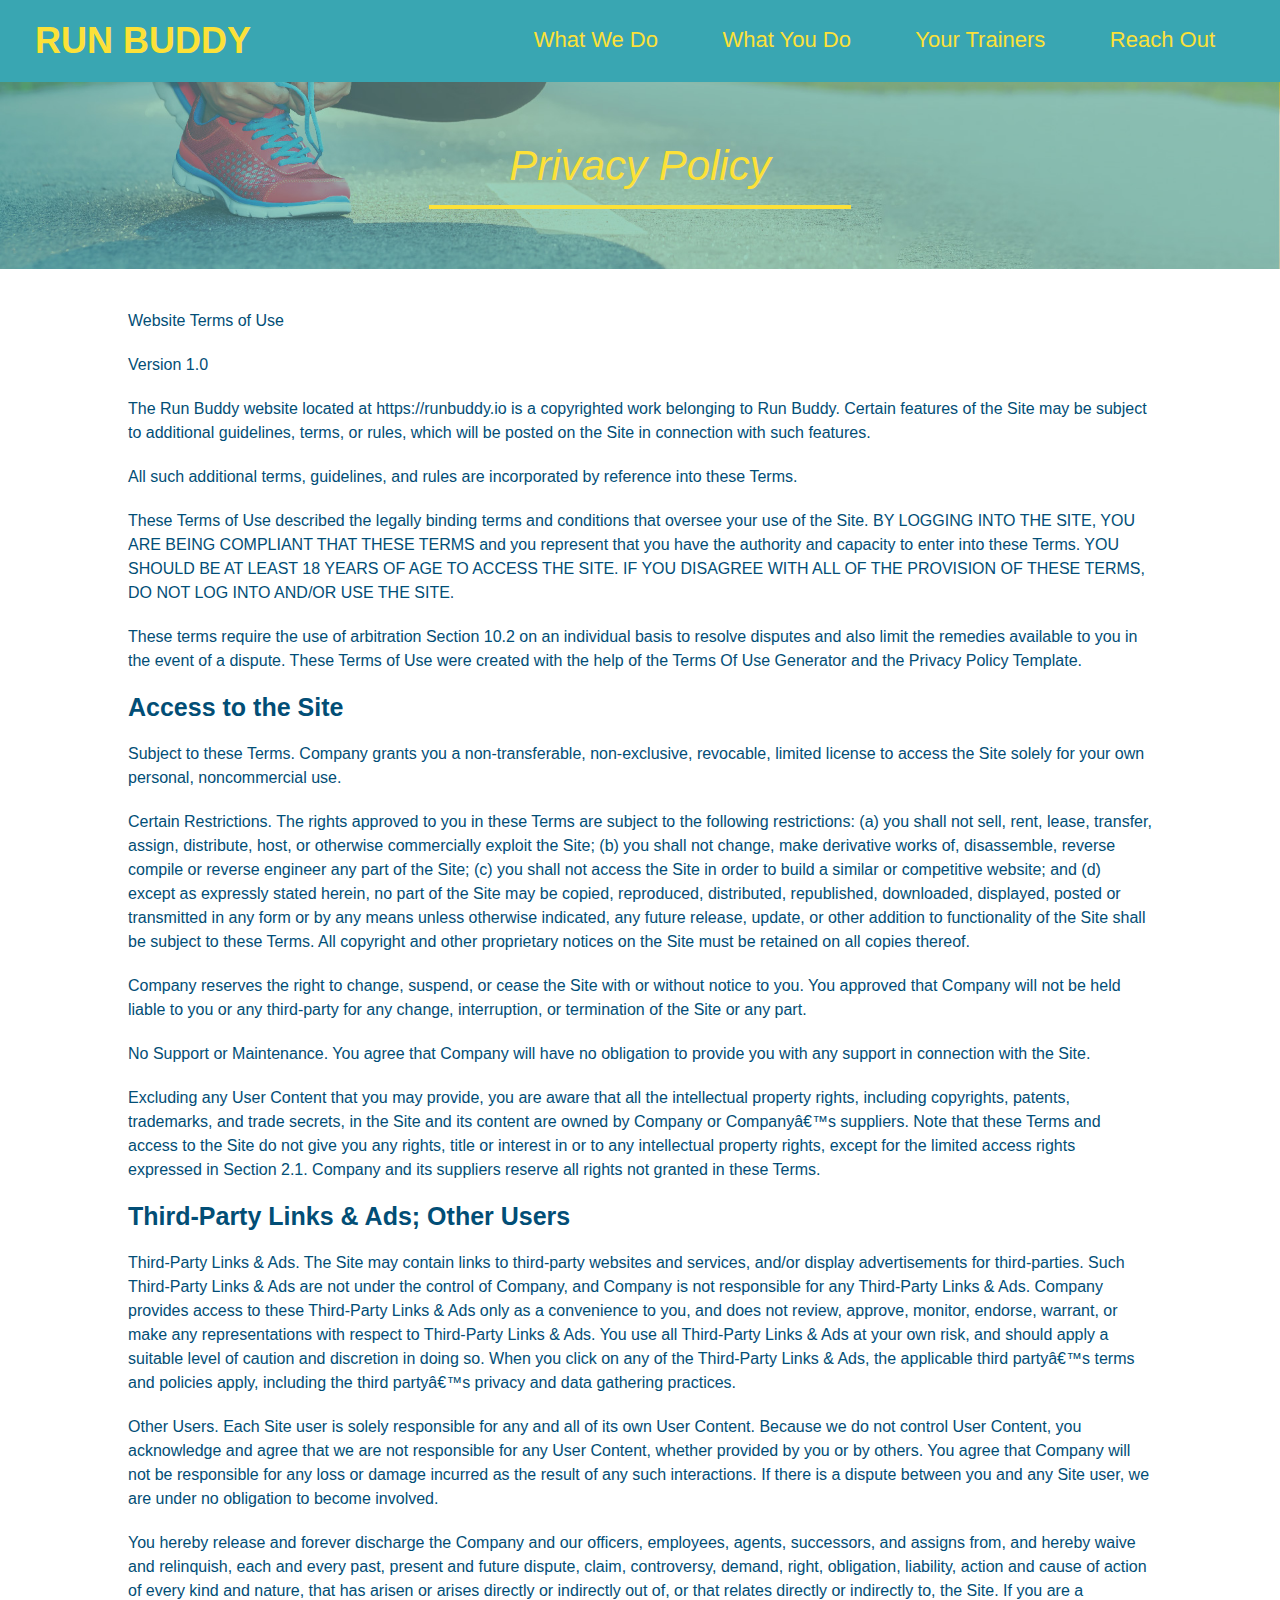
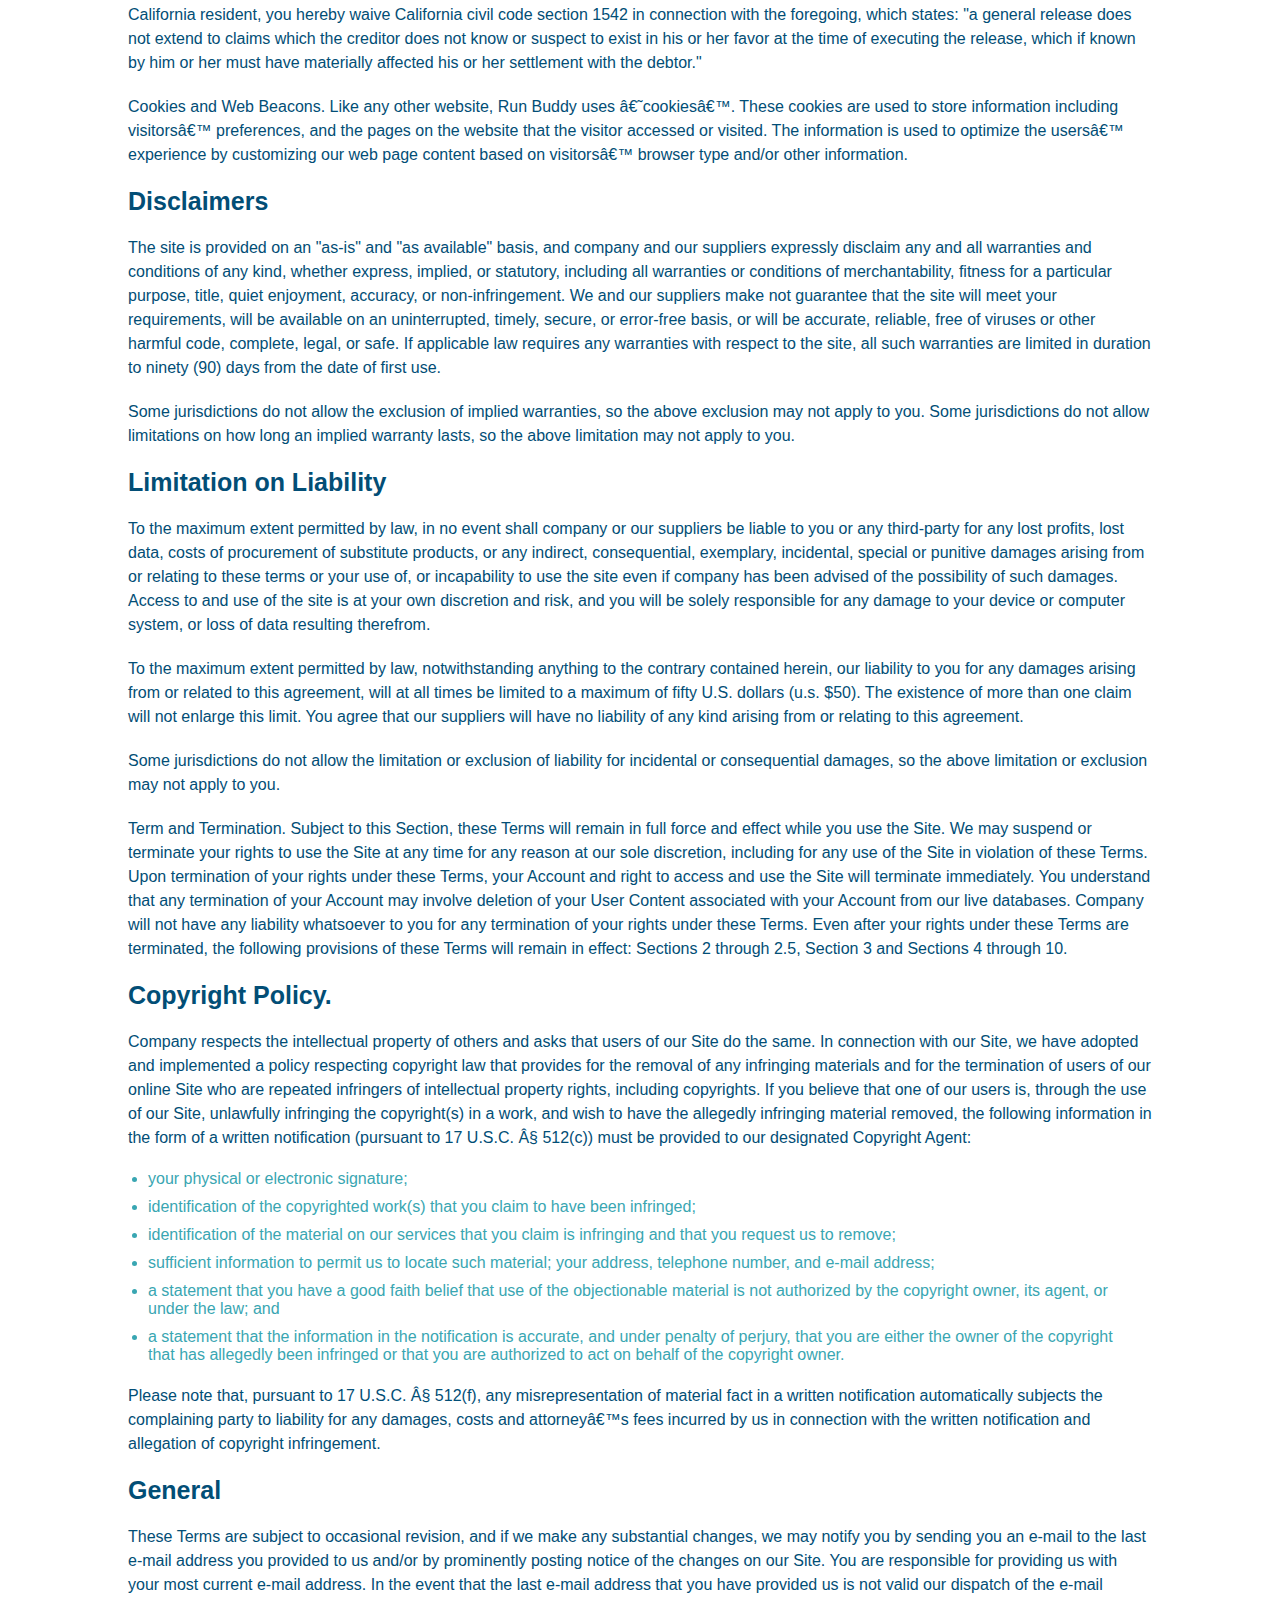
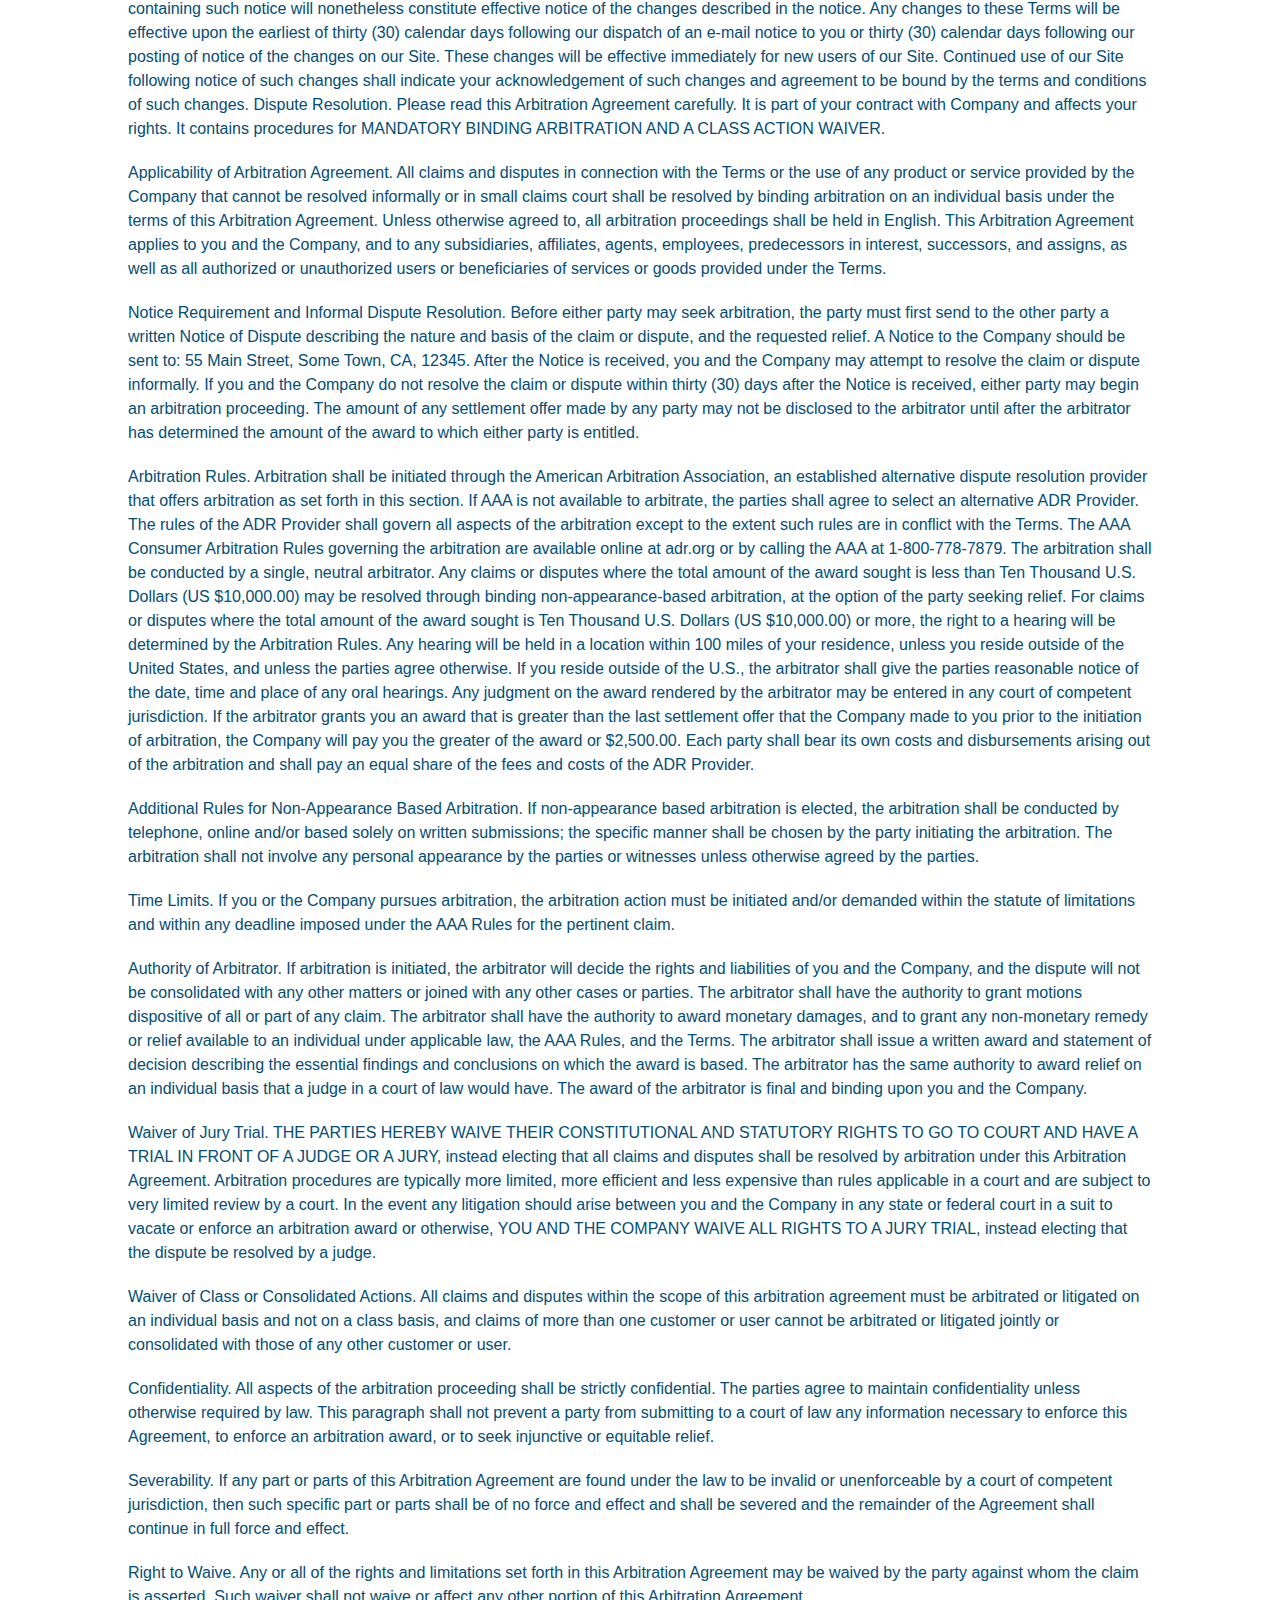
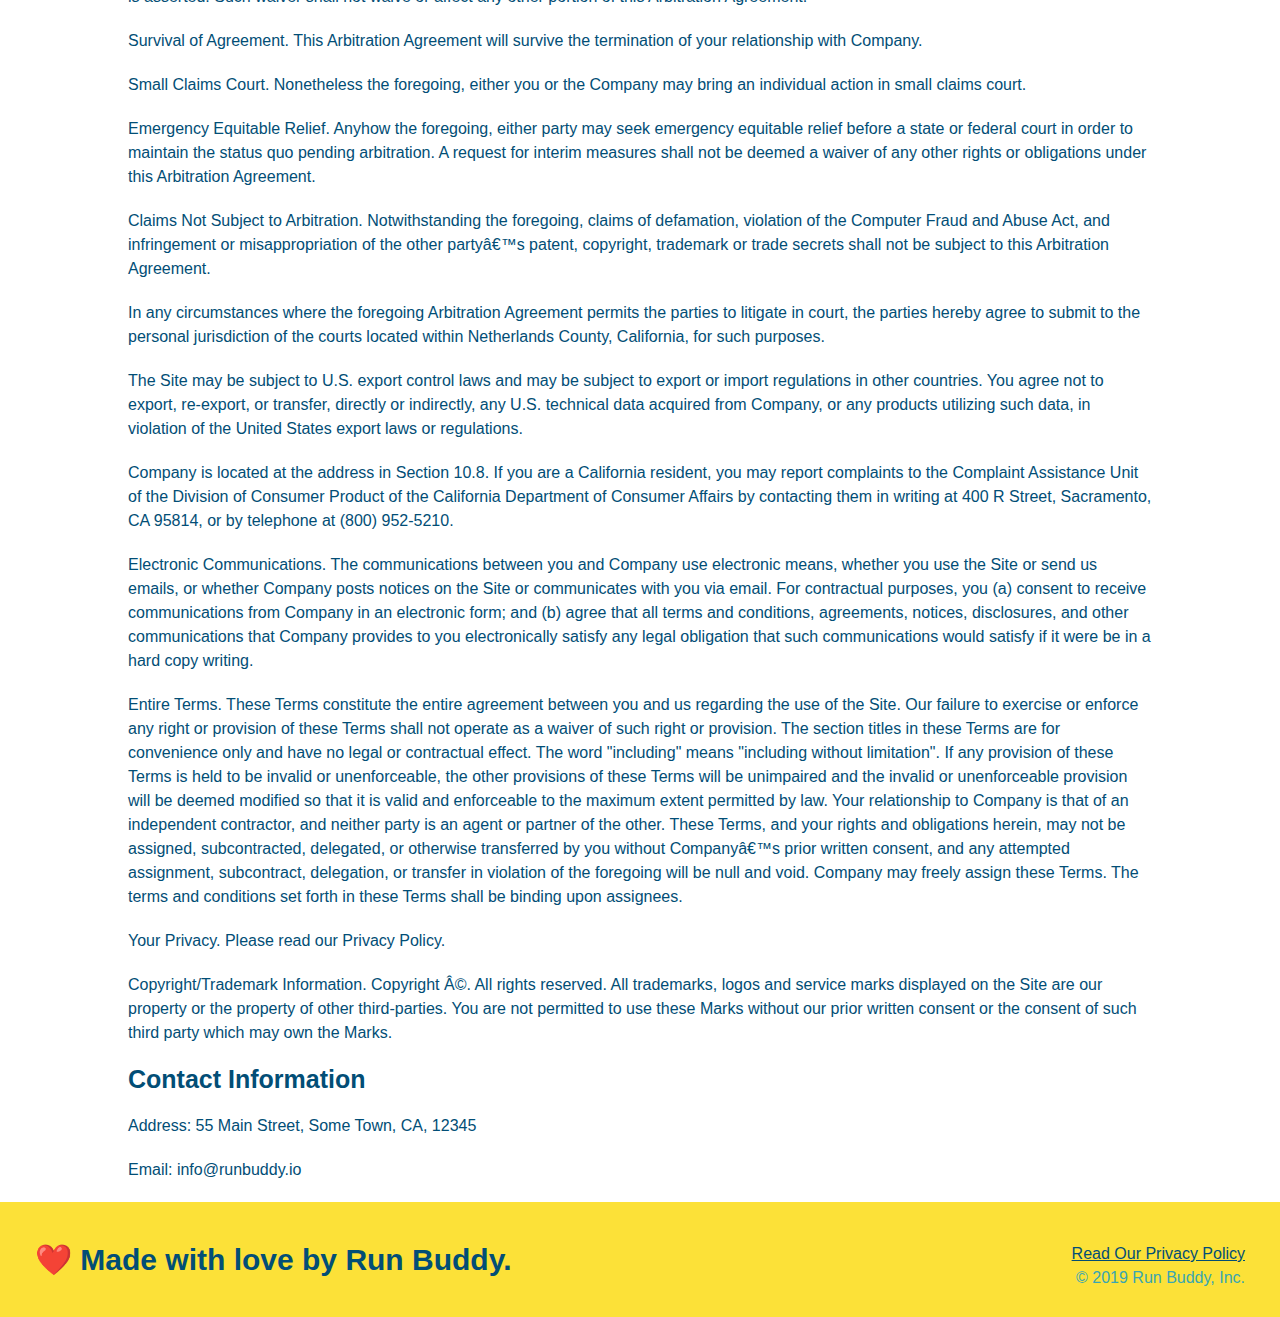
==== privacy-policy.html @ 2e524968 "privacy policy" ====
<!DOCTYPE html>
<html lang="en">
<head>
    <meta charset="UTF-8">
    <link rel="stylesheet" href="./assets/css/style.css">
    <link rel="stylesheet" href="./assets/css/secondary-styles.css">
    <title>Privacy Policy - Run Buddy</title>
</head>
<body>
    <!-- navigation-->
    <header>
        <a href="/"> <h1>RUN BUDDY</h1> </a>
        <nav>
            <!-- Unorder list element -->
            <ul>
                <!-- List Item element -->
                <li>
                    <a href="./index.html#what-we-do">What We Do</a>
                </li>
                <li>
                    <a href="./index.html#what-you-do">What You Do</a>
                </li>
                <li>
                    <a href="./index.html#your-trainers">Your Trainers</a>
                </li>
                <li>
                    <a href="./index.html#reach-out">Reach Out</a>
                </li>
            </ul>
        </nav>
    </header>

    <!-- Hero sections -->
    <section class="hero">
        <h2 class="page-title">
            Privacy Policy
        </h2>

    </section>

    <!-- Privacy  -->
    <article class="secondary-content">
        <p>
            Website Terms of Use
          </p>
    
          <p>
            Version 1.0
          </p>
    
          <p>
            The Run Buddy website located at https://runbuddy.io is a copyrighted work belonging to Run Buddy. Certain
            features of the Site may be subject to additional guidelines, terms, or rules, which will be posted on the Site
            in connection with such features.
          </p>
    
          <p>
            All such additional terms, guidelines, and rules are incorporated by reference into these Terms.
          </p>
    
          <p>
            These Terms of Use described the legally binding terms and conditions that oversee your use of the Site. BY
            LOGGING INTO THE SITE, YOU ARE BEING COMPLIANT THAT THESE TERMS and you represent that you have the authority
            and capacity to enter into these Terms. YOU SHOULD BE AT LEAST 18 YEARS OF AGE TO ACCESS THE SITE. IF YOU
            DISAGREE WITH ALL OF THE PROVISION OF THESE TERMS, DO NOT LOG INTO AND/OR USE THE SITE.
          </p>
    
          <p>
            These terms require the use of arbitration Section 10.2 on an individual basis to resolve disputes and also
            limit the remedies available to you in the event of a dispute. These Terms of Use were created with the help of
            the Terms Of Use Generator and the Privacy Policy Template.
          </p>
    
          <h3>
            Access to the Site
          </h3>
    
          <p>
            Subject to these Terms. Company grants you a non-transferable, non-exclusive, revocable, limited license to
            access the Site solely for your own personal, noncommercial use.
          </p>
    
          <p>
            Certain Restrictions. The rights approved to you in these Terms are subject to the following restrictions: (a)
            you shall not sell, rent, lease, transfer, assign, distribute, host, or otherwise commercially exploit the Site;
            (b) you shall not change, make derivative works of, disassemble, reverse compile or reverse engineer any part of
            the Site; (c) you shall not access the Site in order to build a similar or competitive website; and (d) except
            as expressly stated herein, no part of the Site may be copied, reproduced, distributed, republished, downloaded,
            displayed, posted or transmitted in any form or by any means unless otherwise indicated, any future release,
            update, or other addition to functionality of the Site shall be subject to these Terms. All copyright and other
            proprietary notices on the Site must be retained on all copies thereof.
          </p>
    
          <p>
            Company reserves the right to change, suspend, or cease the Site with or without notice to you. You approved
            that Company will not be held liable to you or any third-party for any change, interruption, or termination of
            the Site or any part.
          </p>
    
          <p>
            No Support or Maintenance. You agree that Company will have no obligation to provide you with any support in
            connection with the Site.
          </p>
    
          <p>
            Excluding any User Content that you may provide, you are aware that all the intellectual property rights,
            including copyrights, patents, trademarks, and trade secrets, in the Site and its content are owned by Company
            or Companyâ€™s suppliers. Note that these Terms and access to the Site do not give you any rights, title or
            interest in or to any intellectual property rights, except for the limited access rights expressed in Section
            2.1. Company and its suppliers reserve all rights not granted in these Terms.
          </p>
    
          <h3>
            Third-Party Links & Ads; Other Users
          </h3>
    
          <p>
            Third-Party Links & Ads. The Site may contain links to third-party websites and services, and/or display
            advertisements for third-parties. Such Third-Party Links & Ads are not under the control of Company, and Company
            is not responsible for any Third-Party Links & Ads. Company provides access to these Third-Party Links & Ads
            only as a convenience to you, and does not review, approve, monitor, endorse, warrant, or make any
            representations with respect to Third-Party Links & Ads. You use all Third-Party Links & Ads at your own risk,
            and should apply a suitable level of caution and discretion in doing so. When you click on any of the
            Third-Party Links & Ads, the applicable third partyâ€™s terms and policies apply, including the third partyâ€™s
            privacy and data gathering practices.
          </p>
    
          <p>
            Other Users. Each Site user is solely responsible for any and all of its own User Content. Because we do not
            control User Content, you acknowledge and agree that we are not responsible for any User Content, whether
            provided by you or by others. You agree that Company will not be responsible for any loss or damage incurred as
            the result of any such interactions. If there is a dispute between you and any Site user, we are under no
            obligation to become involved.
          </p>
    
          <p>
            You hereby release and forever discharge the Company and our officers, employees, agents, successors, and
            assigns from, and hereby waive and relinquish, each and every past, present and future dispute, claim,
            controversy, demand, right, obligation, liability, action and cause of action of every kind and nature, that has
            arisen or arises directly or indirectly out of, or that relates directly or indirectly to, the Site. If you are
            a California resident, you hereby waive California civil code section 1542 in connection with the foregoing,
            which states: "a general release does not extend to claims which the creditor does not know or suspect to exist
            in his or her favor at the time of executing the release, which if known by him or her must have materially
            affected his or her settlement with the debtor."
          </p>
    
          <p>
            Cookies and Web Beacons. Like any other website, Run Buddy uses â€˜cookiesâ€™. These cookies are used to store
            information including visitorsâ€™ preferences, and the pages on the website that the visitor accessed or visited.
            The information is used to optimize the usersâ€™ experience by customizing our web page content based on visitorsâ€™
            browser type and/or other information.
          </p>
    
          <h3>
            Disclaimers
          </h3>
    
          <p>
            The site is provided on an "as-is" and "as available" basis, and company and our suppliers expressly disclaim
            any and all warranties and conditions of any kind, whether express, implied, or statutory, including all
            warranties or conditions of merchantability, fitness for a particular purpose, title, quiet enjoyment, accuracy,
            or non-infringement. We and our suppliers make not guarantee that the site will meet your requirements, will be
            available on an uninterrupted, timely, secure, or error-free basis, or will be accurate, reliable, free of
            viruses or other harmful code, complete, legal, or safe. If applicable law requires any warranties with respect
            to the site, all such warranties are limited in duration to ninety (90) days from the date of first use.
          </p>
    
          <p>
            Some jurisdictions do not allow the exclusion of implied warranties, so the above exclusion may not apply to
            you. Some jurisdictions do not allow limitations on how long an implied warranty lasts, so the above limitation
            may not apply to you.
          </p>
    
          <h3>
            Limitation on Liability
          </h3>
    
          <p>
            To the maximum extent permitted by law, in no event shall company or our suppliers be liable to you or any
            third-party for any lost profits, lost data, costs of procurement of substitute products, or any indirect,
            consequential, exemplary, incidental, special or punitive damages arising from or relating to these terms or
            your use of, or incapability to use the site even if company has been advised of the possibility of such
            damages. Access to and use of the site is at your own discretion and risk, and you will be solely responsible
            for any damage to your device or computer system, or loss of data resulting therefrom.
          </p>
    
          <p>
            To the maximum extent permitted by law, notwithstanding anything to the contrary contained herein, our liability
            to you for any damages arising from or related to this agreement, will at all times be limited to a maximum of
            fifty U.S. dollars (u.s. $50). The existence of more than one claim will not enlarge this limit. You agree that
            our suppliers will have no liability of any kind arising from or relating to this agreement.
          </p>
    
          <p>
            Some jurisdictions do not allow the limitation or exclusion of liability for incidental or consequential
            damages, so the above limitation or exclusion may not apply to you.
          </p>
    
          <p>
            Term and Termination. Subject to this Section, these Terms will remain in full force and effect while you use
            the Site. We may suspend or terminate your rights to use the Site at any time for any reason at our sole
            discretion, including for any use of the Site in violation of these Terms. Upon termination of your rights under
            these Terms, your Account and right to access and use the Site will terminate immediately. You understand that
            any termination of your Account may involve deletion of your User Content associated with your Account from our
            live databases. Company will not have any liability whatsoever to you for any termination of your rights under
            these Terms. Even after your rights under these Terms are terminated, the following provisions of these Terms
            will remain in effect: Sections 2 through 2.5, Section 3 and Sections 4 through 10.
          </p>
    
          <h3>
            Copyright Policy.
          </h3>
    
          <p>
            Company respects the intellectual property of others and asks that users of our Site do the same. In connection
            with our Site, we have adopted and implemented a policy respecting copyright law that provides for the removal
            of any infringing materials and for the termination of users of our online Site who are repeated infringers of
            intellectual property rights, including copyrights. If you believe that one of our users is, through the use of
            our Site, unlawfully infringing the copyright(s) in a work, and wish to have the allegedly infringing material
            removed, the following information in the form of a written notification (pursuant to 17 U.S.C. Â§ 512(c)) must
            be provided to our designated Copyright Agent:
          </p>
    
          <ul>
            <li>
              your physical or electronic signature;
            </li>
            <li>
              identification of the copyrighted work(s) that you claim to have been infringed;
            </li>
            <li>
              identification of the material on our services that you claim is infringing and that you request us to remove;
            </li>
            <li>
              sufficient information to permit us to locate such material; your address, telephone number, and e-mail
              address;
            </li>
            <li>
              a statement that you have a good faith belief that use of the objectionable material is not authorized by the
              copyright owner, its agent, or under the law; and
            </li>
            <li>
              a statement that the information in the notification is accurate, and under penalty of perjury, that you are
              either the owner of the copyright that has allegedly been infringed or that you are authorized to act on
              behalf of the copyright owner.
            </li>
          </ul>
    
          <p>
            Please note that, pursuant to 17 U.S.C. Â§ 512(f), any misrepresentation of material fact in a written
            notification automatically subjects the complaining party to liability for any damages, costs and attorneyâ€™s
            fees incurred by us in connection with the written notification and allegation of copyright infringement.
          </p>
    
          <h3>
            General
          </h3>
    
          <p>
            These Terms are subject to occasional revision, and if we make any substantial changes, we may notify you by
            sending you an e-mail to the last e-mail address you provided to us and/or by prominently posting notice of the
            changes on our Site. You are responsible for providing us with your most current e-mail address. In the event
            that the last e-mail address that you have provided us is not valid our dispatch of the e-mail containing such
            notice will nonetheless constitute effective notice of the changes described in the notice. Any changes to these
            Terms will be effective upon the earliest of thirty (30) calendar days following our dispatch of an e-mail
            notice to you or thirty (30) calendar days following our posting of notice of the changes on our Site. These
            changes will be effective immediately for new users of our Site. Continued use of our Site following notice of
            such changes shall indicate your acknowledgement of such changes and agreement to be bound by the terms and
            conditions of such changes. Dispute Resolution. Please read this Arbitration Agreement carefully. It is part of
            your contract with Company and affects your rights. It contains procedures for MANDATORY BINDING ARBITRATION AND
            A CLASS ACTION WAIVER.
          </p>
    
          <p>
            Applicability of Arbitration Agreement. All claims and disputes in connection with the Terms or the use of any
            product or service provided by the Company that cannot be resolved informally or in small claims court shall be
            resolved by binding arbitration on an individual basis under the terms of this Arbitration Agreement. Unless
            otherwise agreed to, all arbitration proceedings shall be held in English. This Arbitration Agreement applies to
            you and the Company, and to any subsidiaries, affiliates, agents, employees, predecessors in interest,
            successors, and assigns, as well as all authorized or unauthorized users or beneficiaries of services or goods
            provided under the Terms.
          </p>
    
          <p>
            Notice Requirement and Informal Dispute Resolution. Before either party may seek arbitration, the party must
            first send to the other party a written Notice of Dispute describing the nature and basis of the claim or
            dispute, and the requested relief. A Notice to the Company should be sent to: 55 Main Street, Some Town, CA,
            12345. After the Notice is received, you and the Company may attempt to resolve the claim or dispute informally.
            If you and the Company do not resolve the claim or dispute within thirty (30) days after the Notice is received,
            either party may begin an arbitration proceeding. The amount of any settlement offer made by any party may not
            be disclosed to the arbitrator until after the arbitrator has determined the amount of the award to which either
            party is entitled.
          </p>
    
          <p>
            Arbitration Rules. Arbitration shall be initiated through the American Arbitration Association, an established
            alternative dispute resolution provider that offers arbitration as set forth in this section. If AAA is not
            available to arbitrate, the parties shall agree to select an alternative ADR Provider. The rules of the ADR
            Provider shall govern all aspects of the arbitration except to the extent such rules are in conflict with the
            Terms. The AAA Consumer Arbitration Rules governing the arbitration are available online at adr.org or by
            calling the AAA at 1-800-778-7879. The arbitration shall be conducted by a single, neutral arbitrator. Any
            claims or disputes where the total amount of the award sought is less than Ten Thousand U.S. Dollars (US
            $10,000.00) may be resolved through binding non-appearance-based arbitration, at the option of the party seeking
            relief. For claims or disputes where the total amount of the award sought is Ten Thousand U.S. Dollars (US
            $10,000.00) or more, the right to a hearing will be determined by the Arbitration Rules. Any hearing will be
            held in a location within 100 miles of your residence, unless you reside outside of the United States, and
            unless the parties agree otherwise. If you reside outside of the U.S., the arbitrator shall give the parties
            reasonable notice of the date, time and place of any oral hearings. Any judgment on the award rendered by the
            arbitrator may be entered in any court of competent jurisdiction. If the arbitrator grants you an award that is
            greater than the last settlement offer that the Company made to you prior to the initiation of arbitration, the
            Company will pay you the greater of the award or $2,500.00. Each party shall bear its own costs and
            disbursements arising out of the arbitration and shall pay an equal share of the fees and costs of the ADR
            Provider.
          </p>
    
          <p>
            Additional Rules for Non-Appearance Based Arbitration. If non-appearance based arbitration is elected, the
            arbitration shall be conducted by telephone, online and/or based solely on written submissions; the specific
            manner shall be chosen by the party initiating the arbitration. The arbitration shall not involve any personal
            appearance by the parties or witnesses unless otherwise agreed by the parties.
          </p>
    
          <p>
            Time Limits. If you or the Company pursues arbitration, the arbitration action must be initiated and/or demanded
            within the statute of limitations and within any deadline imposed under the AAA Rules for the pertinent claim.
          </p>
    
          <p>
            Authority of Arbitrator. If arbitration is initiated, the arbitrator will decide the rights and liabilities of
            you and the Company, and the dispute will not be consolidated with any other matters or joined with any other
            cases or parties. The arbitrator shall have the authority to grant motions dispositive of all or part of any
            claim. The arbitrator shall have the authority to award monetary damages, and to grant any non-monetary remedy
            or relief available to an individual under applicable law, the AAA Rules, and the Terms. The arbitrator shall
            issue a written award and statement of decision describing the essential findings and conclusions on which the
            award is based. The arbitrator has the same authority to award relief on an individual basis that a judge in a
            court of law would have. The award of the arbitrator is final and binding upon you and the Company.
          </p>
    
          <p>
            Waiver of Jury Trial. THE PARTIES HEREBY WAIVE THEIR CONSTITUTIONAL AND STATUTORY RIGHTS TO GO TO COURT AND HAVE
            A TRIAL IN FRONT OF A JUDGE OR A JURY, instead electing that all claims and disputes shall be resolved by
            arbitration under this Arbitration Agreement. Arbitration procedures are typically more limited, more efficient
            and less expensive than rules applicable in a court and are subject to very limited review by a court. In the
            event any litigation should arise between you and the Company in any state or federal court in a suit to vacate
            or enforce an arbitration award or otherwise, YOU AND THE COMPANY WAIVE ALL RIGHTS TO A JURY TRIAL, instead
            electing that the dispute be resolved by a judge.
          </p>
    
          <p>
            Waiver of Class or Consolidated Actions. All claims and disputes within the scope of this arbitration agreement
            must be arbitrated or litigated on an individual basis and not on a class basis, and claims of more than one
            customer or user cannot be arbitrated or litigated jointly or consolidated with those of any other customer or
            user.
          </p>
    
          <p>
            Confidentiality. All aspects of the arbitration proceeding shall be strictly confidential. The parties agree to
            maintain confidentiality unless otherwise required by law. This paragraph shall not prevent a party from
            submitting to a court of law any information necessary to enforce this Agreement, to enforce an arbitration
            award, or to seek injunctive or equitable relief.
          </p>
    
          <p>
            Severability. If any part or parts of this Arbitration Agreement are found under the law to be invalid or
            unenforceable by a court of competent jurisdiction, then such specific part or parts shall be of no force and
            effect and shall be severed and the remainder of the Agreement shall continue in full force and effect.
          </p>
    
          <p>
            Right to Waive. Any or all of the rights and limitations set forth in this Arbitration Agreement may be waived
            by the party against whom the claim is asserted. Such waiver shall not waive or affect any other portion of this
            Arbitration Agreement.
          </p>
    
          <p>
            Survival of Agreement. This Arbitration Agreement will survive the termination of your relationship with
            Company.
          </p>
    
          <p>
            Small Claims Court. Nonetheless the foregoing, either you or the Company may bring an individual action in small
            claims court.
          </p>
    
          <p>
            Emergency Equitable Relief. Anyhow the foregoing, either party may seek emergency equitable relief before a
            state or federal court in order to maintain the status quo pending arbitration. A request for interim measures
            shall not be deemed a waiver of any other rights or obligations under this Arbitration Agreement.
          </p>
    
          <p>
            Claims Not Subject to Arbitration. Notwithstanding the foregoing, claims of defamation, violation of the
            Computer Fraud and Abuse Act, and infringement or misappropriation of the other partyâ€™s patent, copyright,
            trademark or trade secrets shall not be subject to this Arbitration Agreement.
          </p>
    
          <p>
            In any circumstances where the foregoing Arbitration Agreement permits the parties to litigate in court, the
            parties hereby agree to submit to the personal jurisdiction of the courts located within Netherlands County,
            California, for such purposes.
          </p>
    
          <p>
            The Site may be subject to U.S. export control laws and may be subject to export or import regulations in other
            countries. You agree not to export, re-export, or transfer, directly or indirectly, any U.S. technical data
            acquired from Company, or any products utilizing such data, in violation of the United States export laws or
            regulations.
          </p>
    
          <p>
            Company is located at the address in Section 10.8. If you are a California resident, you may report complaints
            to the Complaint Assistance Unit of the Division of Consumer Product of the California Department of Consumer
            Affairs by contacting them in writing at 400 R Street, Sacramento, CA 95814, or by telephone at (800) 952-5210.
          </p>
    
          <p>
            Electronic Communications. The communications between you and Company use electronic means, whether you use the
            Site or send us emails, or whether Company posts notices on the Site or communicates with you via email. For
            contractual purposes, you (a) consent to receive communications from Company in an electronic form; and (b)
            agree that all terms and conditions, agreements, notices, disclosures, and other communications that Company
            provides to you electronically satisfy any legal obligation that such communications would satisfy if it were be
            in a hard copy writing.
          </p>
    
          <p>
            Entire Terms. These Terms constitute the entire agreement between you and us regarding the use of the Site. Our
            failure to exercise or enforce any right or provision of these Terms shall not operate as a waiver of such right
            or provision. The section titles in these Terms are for convenience only and have no legal or contractual
            effect. The word "including" means "including without limitation". If any provision of these Terms is held to be
            invalid or unenforceable, the other provisions of these Terms will be unimpaired and the invalid or
            unenforceable provision will be deemed modified so that it is valid and enforceable to the maximum extent
            permitted by law. Your relationship to Company is that of an independent contractor, and neither party is an
            agent or partner of the other. These Terms, and your rights and obligations herein, may not be assigned,
            subcontracted, delegated, or otherwise transferred by you without Companyâ€™s prior written consent, and any
            attempted assignment, subcontract, delegation, or transfer in violation of the foregoing will be null and void.
            Company may freely assign these Terms. The terms and conditions set forth in these Terms shall be binding upon
            assignees.
          </p>
    
          <p>
            Your Privacy. Please read our Privacy Policy.
          </p>
    
          <p>
            Copyright/Trademark Information. Copyright Â©. All rights reserved. All trademarks, logos and service marks
            displayed on the Site are our property or the property of other third-parties. You are not permitted to use
            these Marks without our prior written consent or the consent of such third party which may own the Marks.
          </p>
    
          <h3>
            Contact Information
          </h3>
    
          <p>
            Address: 55 Main Street, Some Town, CA, 12345
          </p>
    
          <p>
            Email: info@runbuddy.io
          </p>
    </article>


    <!-- footer -->
    <footer>
        <h2>❤️ Made with love by Run Buddy.</h2>
        <div>
            <a href="#">Read Our Privacy Policy</a><br />
            &copy; 2019 Run Buddy, Inc.
        </div>
    </footer>
    
</body>
</html>
---- assets/css/style.css ----
* {
    margin: 0;
    padding: 0;
    box-sizing: border-box;
}

body {
    color: #39a6b2;
    font-family: Halvetica, Arial, sans-serif;
}

/* apply styles to <header> */
header {
    padding: 20px 35px;
    background-color: #39a6b2;
}

header h1 {
    font-weight: bold;
    font-size: 36px;
    color: #fce138;
    margin: 0;
    display: inline;
}

header a {
    text-decoration: none;
    color: #fce138;
}

header nav {
    float: right;
    margin: 7px 0;
}

header nav ul li {
    display: inline;
}

header nav ul li a {
    margin: 0 30px;
    font-weight: lighter;
    font-size: 22px;
}

/* applying styles to <footer> */
footer {
    background: #fce138;
    width: 100%;
    padding: 40px 35px;
}

footer h2 {
    display: inline;
    color: #024e76;
    font-size: 30px;
    margin: 0;
}

footer div {
    float: right;
    line-height: 1.5;
    text-align: right;
}

footer a {
    color: #024e76;
}

section {
    padding: 60px;  
}

/* Hero start style */
.hero {
    background-image: url("../images/hero-bg.jpeg");
    height: 600px;
    background-size: cover;
    background-position: center;
    position: relative;
}

.hero-form {
    color: #024e76;
    background-color: #fce138;
    padding: 20px;
    width: 500px;
    border: solid 3px #024e76;
    position: absolute;
    bottom: 120px;
    right: 140px;

}

.hero-form p {
    margin: 5px 0 15px 0;
}

.hero-form h3 {
    font-size: 24px;
    margin: 0;
}

.form-input {
    border: 1px solid #024e76;
    display: block;
    padding: 7px 15px;
    font-size: 16px;
    color: #024e76;
    width: 100%;
    margin-bottom: 15px;
}

.hero-form label {
    margin: 0 5px;
}

.hero-form button {
    background-color: #024e76;
    color: #fce138;
    border: none;
    padding: 10px 20px;
    font-size: 16px;
}
/* Hero Style End */

.intro {
    text-align: center;
}

.intro h2 {
 
}

.intro p {
    line-height: 1.7;
    color: #39a6b2;
    width: 80%;
    font-size: 20px;
    margin: 0 auto;
}

.steps {
    text-align: center;
    background: #fce138;
}

.steps h2 {
 
}

.section-title {
    font-size: 55px;
    color: #024e76;
    margin-bottom: 35px;
    padding: 0 100px 20px 100px;
    display: inline-block;
    border-bottom: 3px solid;
}

.primary-border {
    border-color: #fce138;
}

.secondary-border {
    border-color: #39a6b2;
}

.steps div {
    margin-bottom: 80px;
}

.steps img {
    width: 15%;
    margin: 10px 0;
}

.steps h3 {
    color: #024e76;
    font-size: 46px;
    margin-top: 10px;
}

.steps p {
    color: #39a6b2;
    font-size: 23px;
}

.steps span {
    font-size: 38px;
}

/* Meet the trainers */

.trainers {
    text-align: center;
}

.trainer {
    width: 900px;
    margin: 0 auto 30px auto;
    background: #024e76;
    color: #fce138;
    overflow: auto;
}

.trainer img {
    width: 35%;
    float: left;
}

.trainer-bio {
    padding: 35px;
    float: left;
    width: 65%;
}

.text-left {
    text-align: left;
}

.text-right {
    text-align: right;
}

.trainer-bio h3 {
    font-size: 32px;
    margin-bottom: 8px;
}

.trainer-bio h4 {
    font-weight: lighter;
    font-size: 26px;
    margin-bottom: 25px;
}

.trainer-bio p {
    font-size: 17px;
    list-style: 1.3;
}

/* Contact style */

.contact {
    background: #024e76;
    text-align: center;
}

.contact h2 {
    color: #fce138;
}

/* iframe  */

.contact-info iframe {
    width: 400px;
    height: 400px;
}

.contact-info div {
    width: 410px;
    display: inline-block;
    vertical-align: top;
    text-align: left;
    margin: 30px 0 0 60px;
    color: white;
}

.contact-info h3 {
    color: #fce138;
    font-size: 32px;
}

.contact-info p, .contact-info address {
    margin: 20px 0;
    line-height: 1.5;
    font-size: 20px;
    font-style: normal;
}

.contact-info a {
    color: #fce138;
}

/* REACH OUT STYLES END */
---- assets/css/secondary-styles.css ----
.hero {
    background-position: bottom;
    height: auto;
    text-align: center;
    margin-bottom: 40px;
}

.page-title {
    color: #fce138;
    display: inline-block;
    border-bottom: 4px solid #fce138;
    padding: 0 80px 15px 80px;
    font-weight: normal;
    font-size: 42px;
    font-style: italic;
}

.secondary-content {
    width: 80%;
    margin: 0 auto;
    color: #024e76;
}

.secondary-content h3 {
    font-size: 25px;
    margin: 20px 0;
}

.secondary-content p {
    font-size: 16px;
    line-height: 1.5;
    margin: 20px 0;
}

.secondary-content ul {
    margin: 15px 20px;
}

.secondary-content ul li {
    color: #39a6b2;
    margin: 10px 0;
}
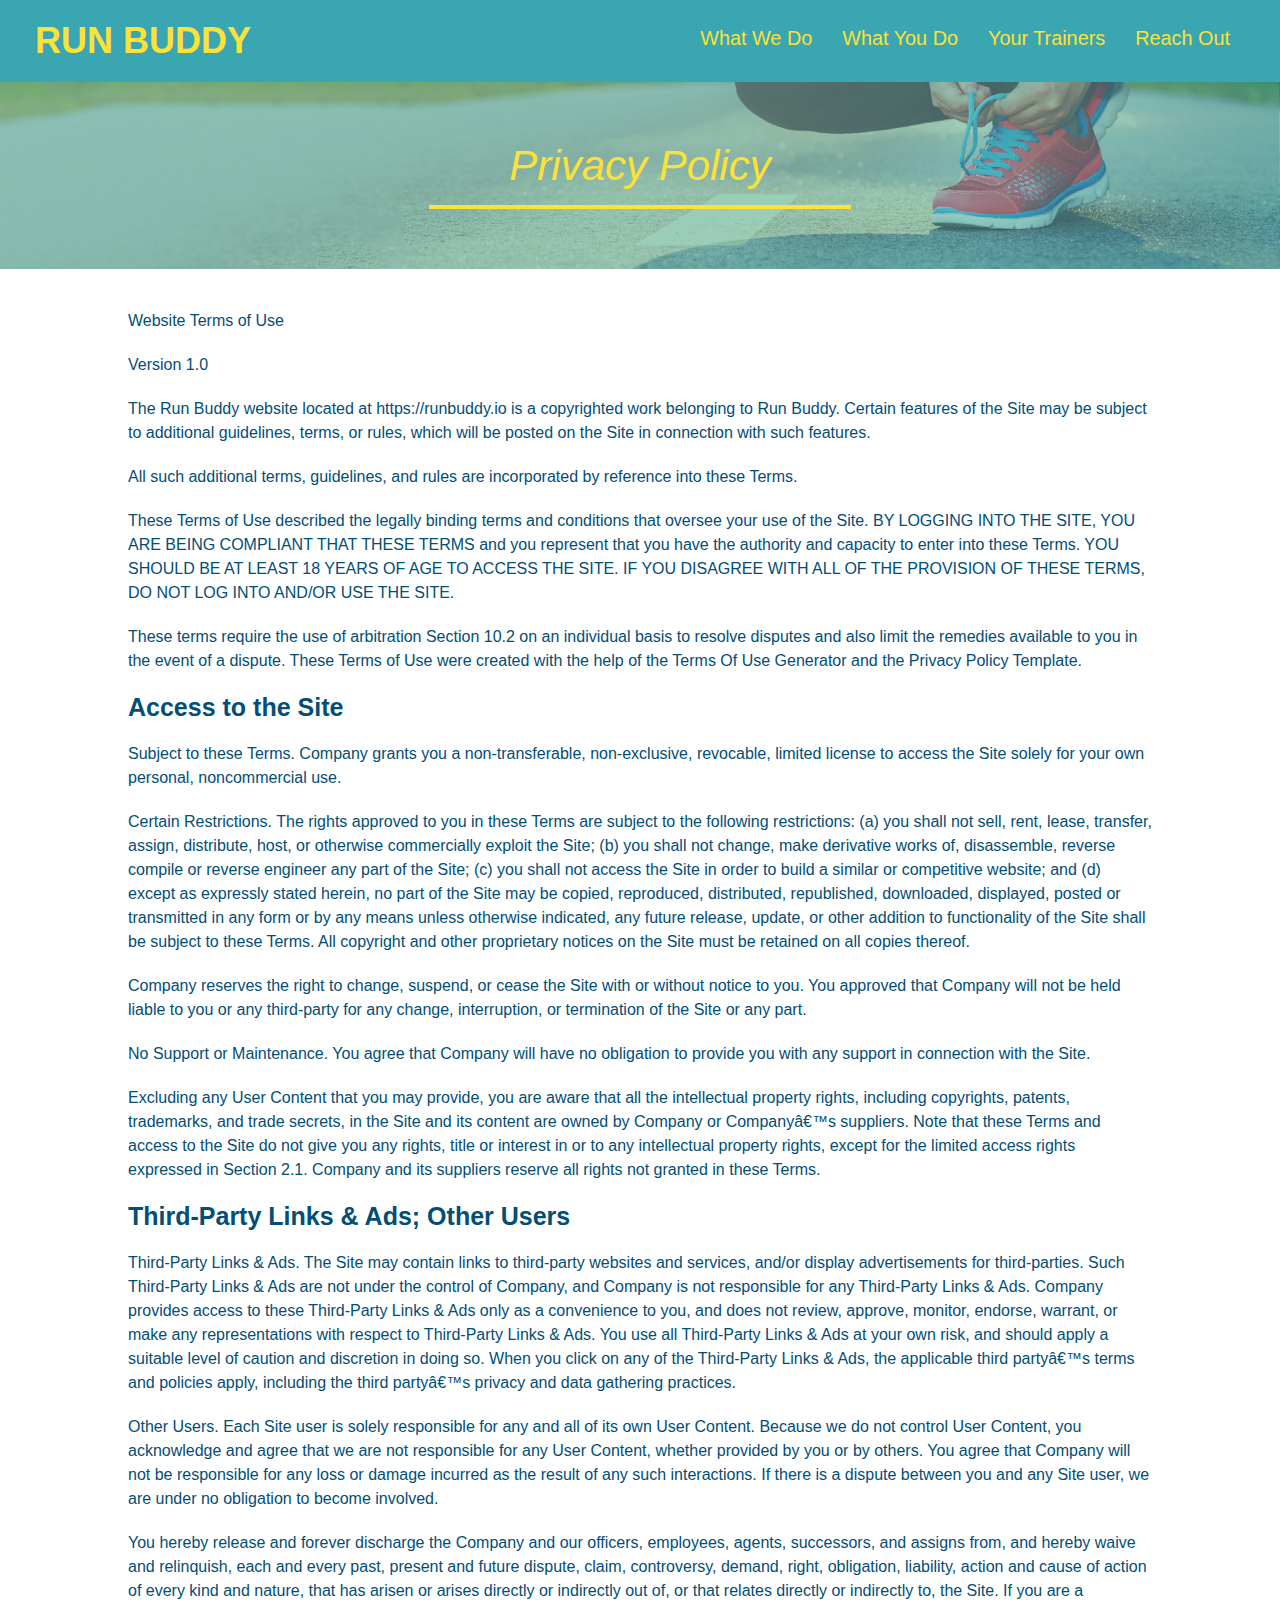
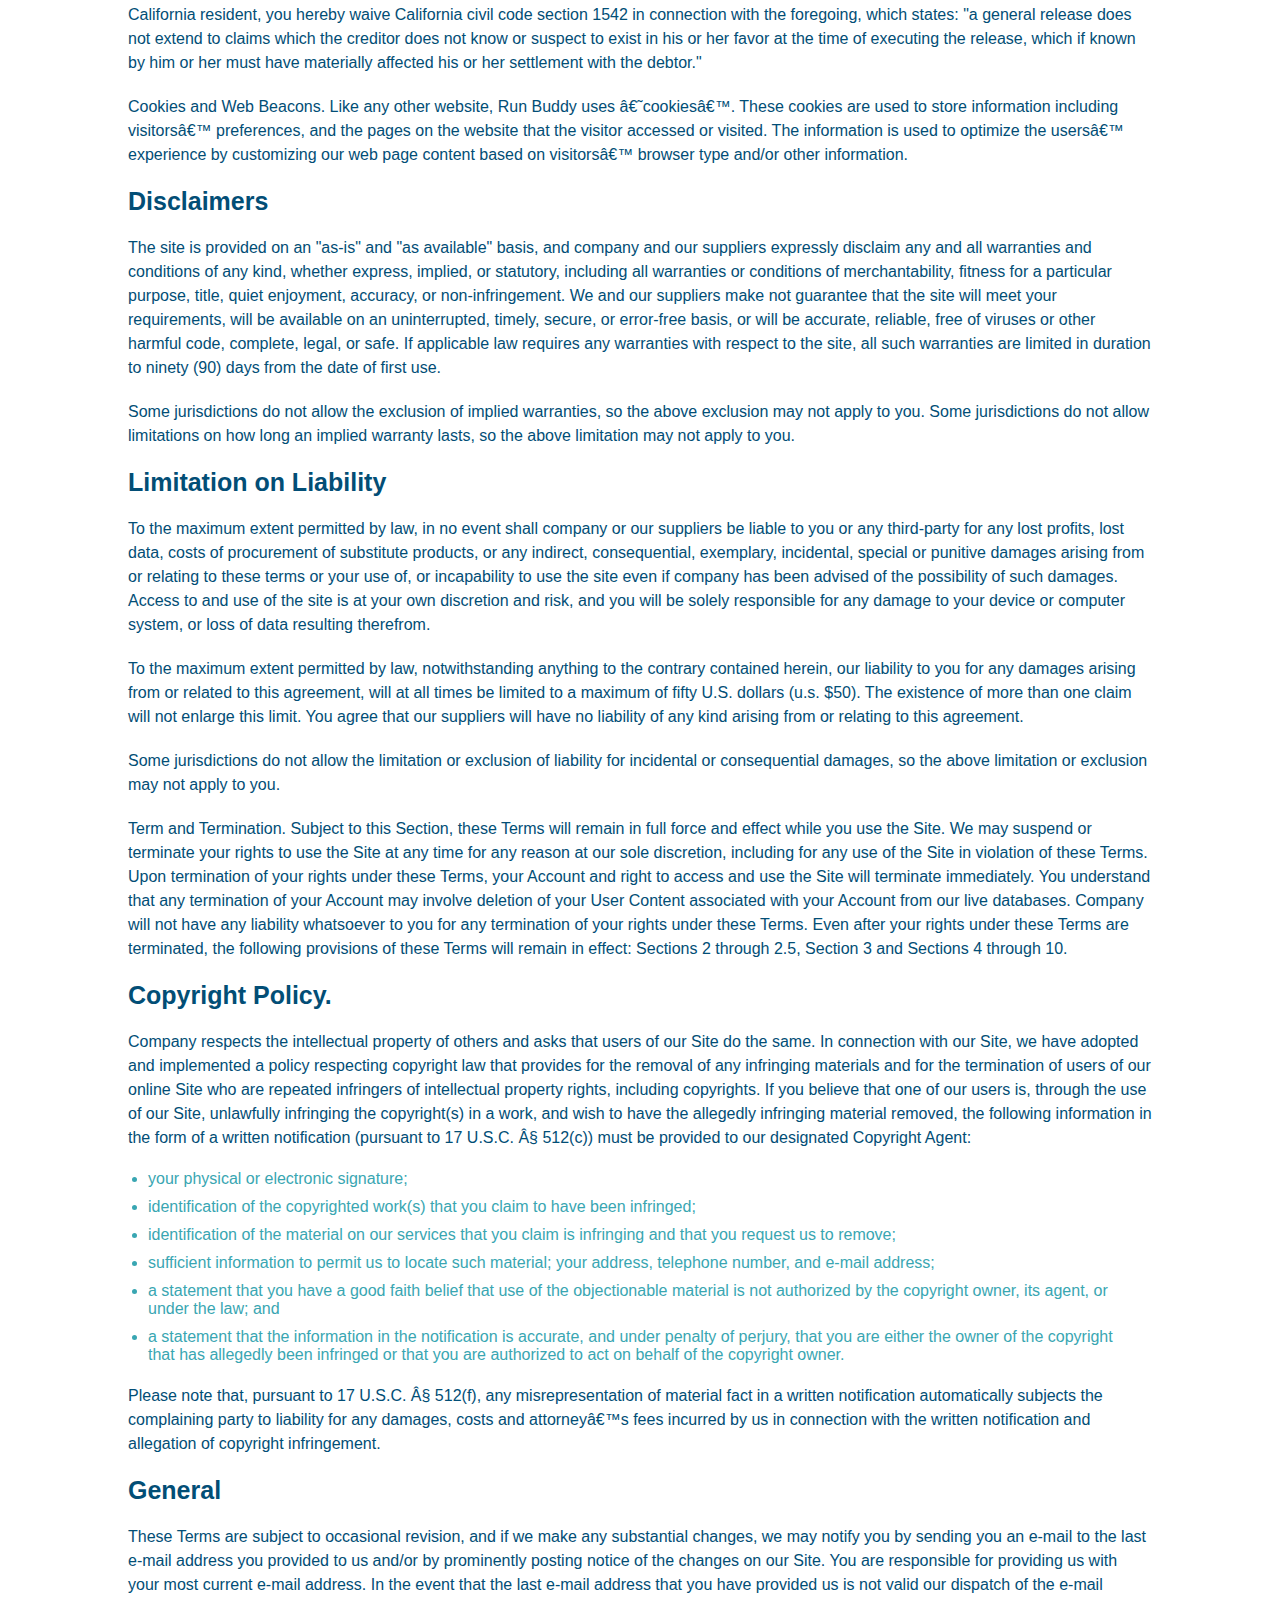
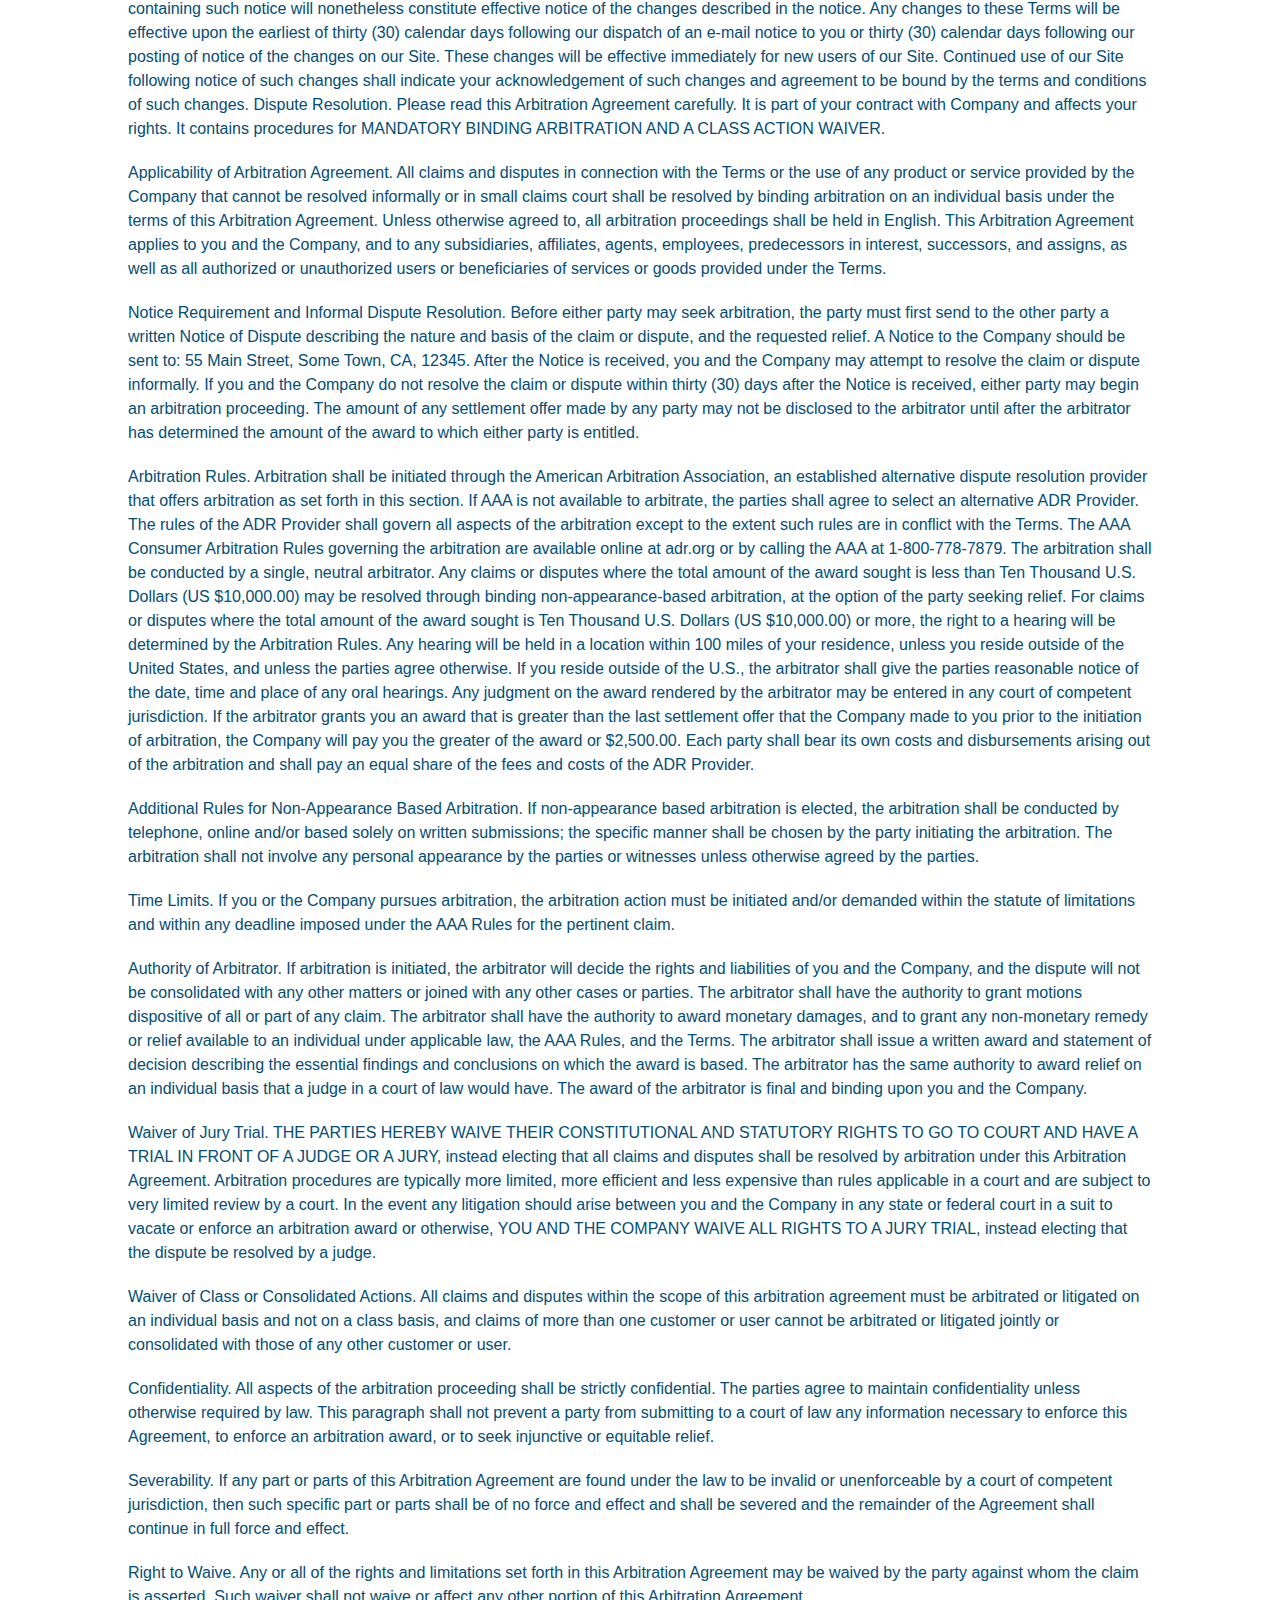
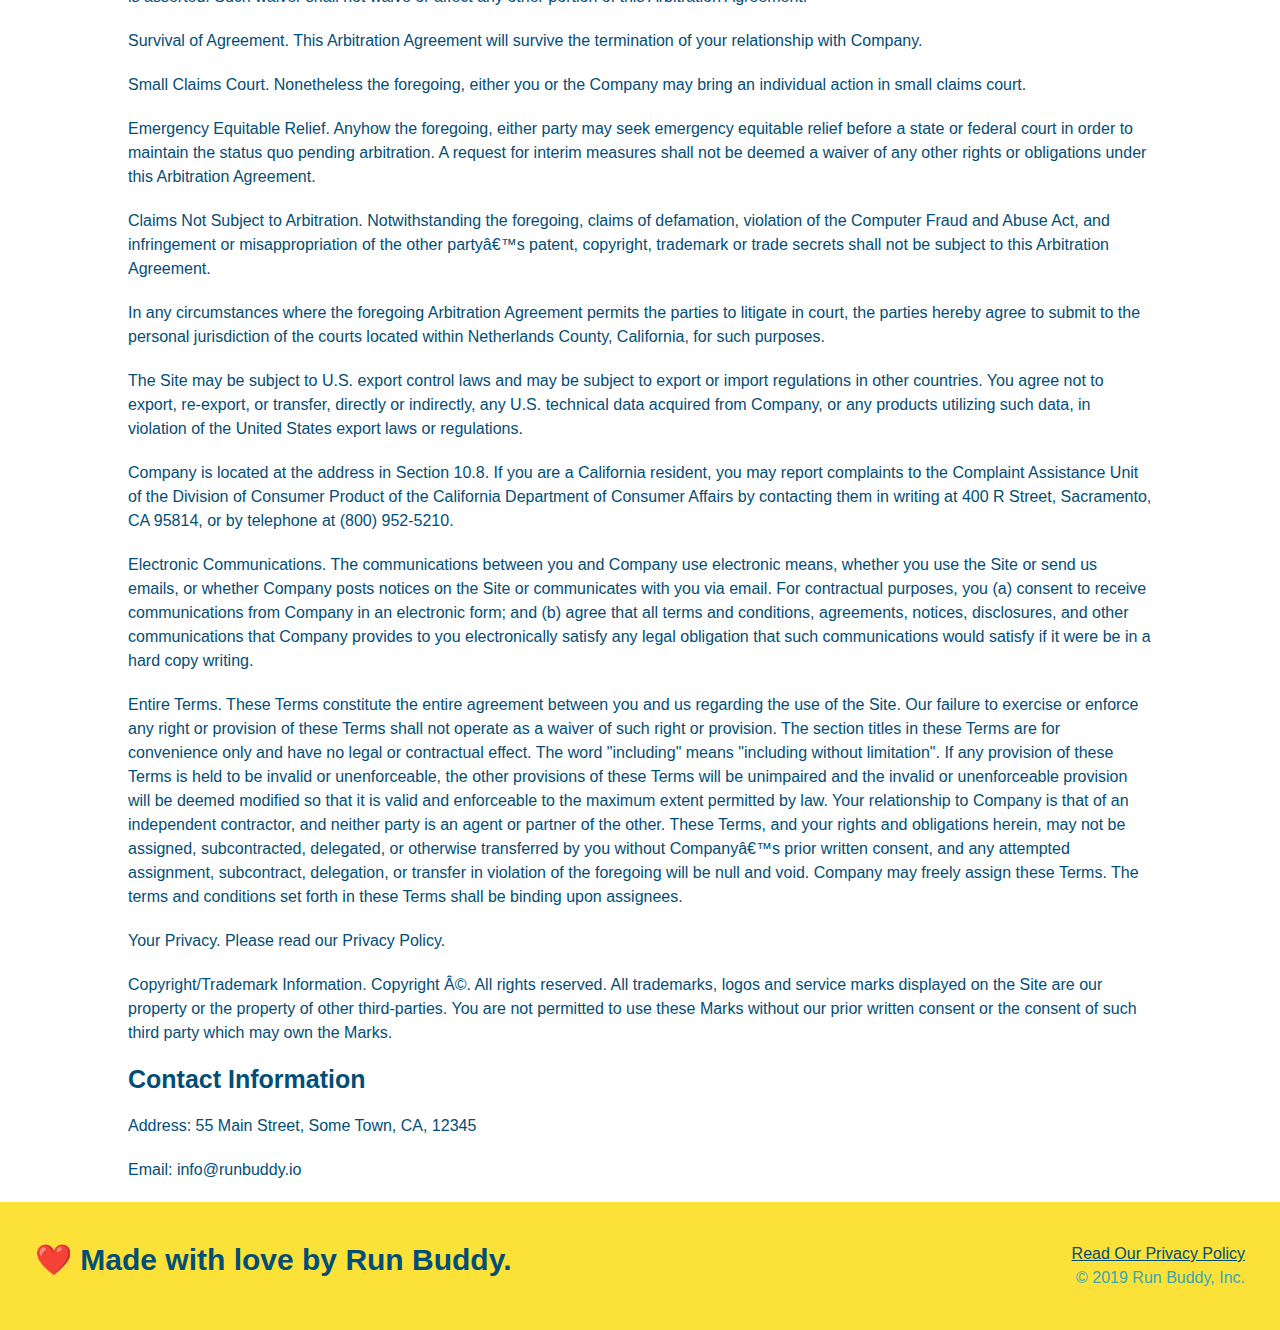
==== commit 2fd7bc0c: "Added media queries to style sheet" ====
--- a/privacy-policy.html
+++ b/privacy-policy.html
@@ -2,6 +2,7 @@
 <html lang="en">
 <head>
     <meta charset="UTF-8">
+    <meta name="viewport" content="width=device-width, initial-scale=1.0" />
     <link rel="stylesheet" href="./assets/css/style.css">
     <link rel="stylesheet" href="./assets/css/secondary-styles.css">
     <title>Privacy Policy - Run Buddy</title>
--- a/assets/css/style.css
+++ b/assets/css/style.css
@@ -13,6 +13,9 @@
 header {
     padding: 20px 35px;
     background-color: #39a6b2;
+    display: flex;
+    justify-content: space-between;
+    flex-wrap: wrap;
 }
 
 header h1 {
@@ -20,7 +23,6 @@
     font-size: 36px;
     color: #fce138;
     margin: 0;
-    display: inline;
 }
 
 header a {
@@ -29,18 +31,21 @@
 }
 
 header nav {
-    float: right;
     margin: 7px 0;
 }
 
-header nav ul li {
-    display: inline;
-}
+header nav ul {
+    display: flex;
+    flex-wrap: wrap;
+    justify-content: space-between;
+    align-items: center;
+    list-style: none;
+} 
 
 header nav ul li a {
-    margin: 0 30px;
+    padding: 10px 15px;
     font-weight: lighter;
-    font-size: 22px;
+    font-size: 1.55vw;
 }
 
 /* applying styles to <footer> */
@@ -48,17 +53,19 @@
     background: #fce138;
     width: 100%;
     padding: 40px 35px;
+    display: flex;
+    justify-content: space-between;
+    flex-wrap: wrap;
+
 }
 
 footer h2 {
-    display: inline;
     color: #024e76;
     font-size: 30px;
     margin: 0;
 }
 
 footer div {
-    float: right;
     line-height: 1.5;
     text-align: right;
 }
@@ -73,23 +80,37 @@
 
 /* Hero start style */
 .hero {
+    display: flex;
+    justify-content: center;
+    flex-wrap: wrap;
+    align-items: flex-start;
     background-image: url("../images/hero-bg.jpeg");
-    height: 600px;
     background-size: cover;
     background-position: center;
-    position: relative;
+}
+
+.hero-cta {
+    width: 35%;
+    text-align: right;
+    margin: 3.5%;
+    color: #fff;
+    font-size: 18px;
+    line-height: 1.2;
+}
+
+.hero-cta h2 {
+    font-style: italic;
+    font-size: 55px;
+    color: #fce138;
 }
 
 .hero-form {
+    width: 40%;
+    margin: 3.5%;
     color: #024e76;
     background-color: #fce138;
     padding: 20px;
-    width: 500px;
     border: solid 3px #024e76;
-    position: absolute;
-    bottom: 120px;
-    right: 140px;
-
 }
 
 .hero-form p {
@@ -123,10 +144,6 @@
     font-size: 16px;
 }
 /* Hero Style End */
-
-.intro {
-    text-align: center;
-}
 
 .intro h2 {
  
@@ -138,24 +155,31 @@
     width: 80%;
     font-size: 20px;
     margin: 0 auto;
+    text-align: cneter;
 }
 
 .steps {
+    background: #fce138;
+}
+
+.step {
+    margin: 50px auto;
+    padding-bottom: 50px;
+    width: 80%;
+    border-bottom: 1px solid #39a6b2;
+    display: flex;
+    flex-wrap: wrap;
+    align-items: center;
+    justify-content: space-between;
+}
+.section-title {
+    font-size: 48px;
+    color: #024e76;
+    border-bottom: 3px solid;
+    padding-bottom: 20px;
     text-align: center;
-    background: #fce138;
-}
-
-.steps h2 {
- 
-}
-
-.section-title {
-    font-size: 55px;
-    color: #024e76;
-    margin-bottom: 35px;
-    padding: 0 100px 20px 100px;
-    display: inline-block;
-    border-bottom: 3px solid;
+    margin: 0 auto 35px auto;
+    width: 50%;
 }
 
 .primary-border {
@@ -166,53 +190,67 @@
     border-color: #39a6b2;
 }
 
-.steps div {
-    margin-bottom: 80px;
-}
-
-.steps img {
-    width: 15%;
-    margin: 10px 0;
-}
-
-.steps h3 {
+.step h3 {
+    flex: 1 30%;
     color: #024e76;
     font-size: 46px;
-    margin-top: 10px;
-}
-
-.steps p {
+}
+
+.step-info {
+    flex: 2 70%;
+    display: flex;
+    flex-wrap: wrap;
+    align-items: center;
+}
+
+.step-img {
+    flex: 1 12%;
+    margin-right: 20px;
+}
+
+.step-img img {
+    max-width: 100%;
+}
+
+.step-text {
+    flex: 12;
+}
+
+.step-text p {
     color: #39a6b2;
-    font-size: 23px;
-}
-
-.steps span {
-    font-size: 38px;
+    font-size: 18px;
+}
+
+.step-text h4 {
+    font-size: 26px;
+    line-height: 1.5;
+    color:#024e76;
 }
 
 /* Meet the trainers */
 
 .trainers {
-    text-align: center;
+    width: 100%;
+    margin: 0 auto;
+    display: flex;
+    flex-wrap: wrap;
+    justify-content: space-around;
 }
 
 .trainer {
-    width: 900px;
-    margin: 0 auto 30px auto;
+    margin: 20px;
     background: #024e76;
     color: #fce138;
-    overflow: auto;
+    flex: 1;
 }
 
 .trainer img {
-    width: 35%;
-    float: left;
+    width: 100%;
 }
 
 .trainer-bio {
-    padding: 35px;
-    float: left;
-    width: 65%;
+    padding: 25px;
+    line-height: 1.3;
 }
 
 .text-left {
@@ -224,40 +262,45 @@
 }
 
 .trainer-bio h3 {
-    font-size: 32px;
-    margin-bottom: 8px;
+    font-size: 28px;
 }
 
 .trainer-bio h4 {
     font-weight: lighter;
-    font-size: 26px;
-    margin-bottom: 25px;
+    font-size: 22px;
+    margin-bottom: 15px;
 }
 
 .trainer-bio p {
     font-size: 17px;
-    list-style: 1.3;
 }
 
 /* Contact style */
 
 .contact {
     background: #024e76;
-    text-align: center;
 }
 
 .contact h2 {
     color: #fce138;
 }
 
+.contact-info {
+    display: flex;
+    justify-content: space-around;
+    flex-wrap: wrap;
+}
+
 /* iframe  */
 
 .contact-info iframe {
-    width: 400px;
     height: 400px;
 }
 
 .contact-info div {
+    display: flex;
+    justify-content: space-between;
+    flex-wrap: wrap;
     width: 410px;
     display: inline-block;
     vertical-align: top;
@@ -274,7 +317,7 @@
 .contact-info p, .contact-info address {
     margin: 20px 0;
     line-height: 1.5;
-    font-size: 20px;
+    font-size: 16px;
     font-style: normal;
 }
 
@@ -282,4 +325,50 @@
     color: #fce138;
 }
 
+.contact-info > * {
+    flex: 1;
+    margin: 15px;
+}
+
+.contact-form input, .contact-form textarea {
+    border: 1px solid #024e76;
+    display: block;
+    padding: 7px 15px;
+    font-size: 16px;
+    color: #024e76;
+    width: 100%;
+    margin-bottom: 15px;
+    margin-top: 5px;
+}
+
+.contact-form button {
+    width: 100%;
+    border: none;
+    background: #fce138;
+    color: #024e76;
+    text-align: center;
+    padding: 15px 0;
+    font-size: 16px;
+}
+
+.flex-row {
+    display: flex;
+}
+
+/* MEDIA QUERIES FOR SMALL DESKTOP SCREENS AND SMALLER */
+@media screen and (max-width: 980px) {
+    
+    }
+}
+
+/* MEDIA QUERY FOR TABLETS AND SMALLER */
+@media screen and (max-width: 768px) {
+  
+}
+
+/* MEDIA QUERIES FOR MOBILE PHONES AND SMALLER */
+@media screen and (max-width: 575px) {
+    
+}
+
 /* REACH OUT STYLES END */